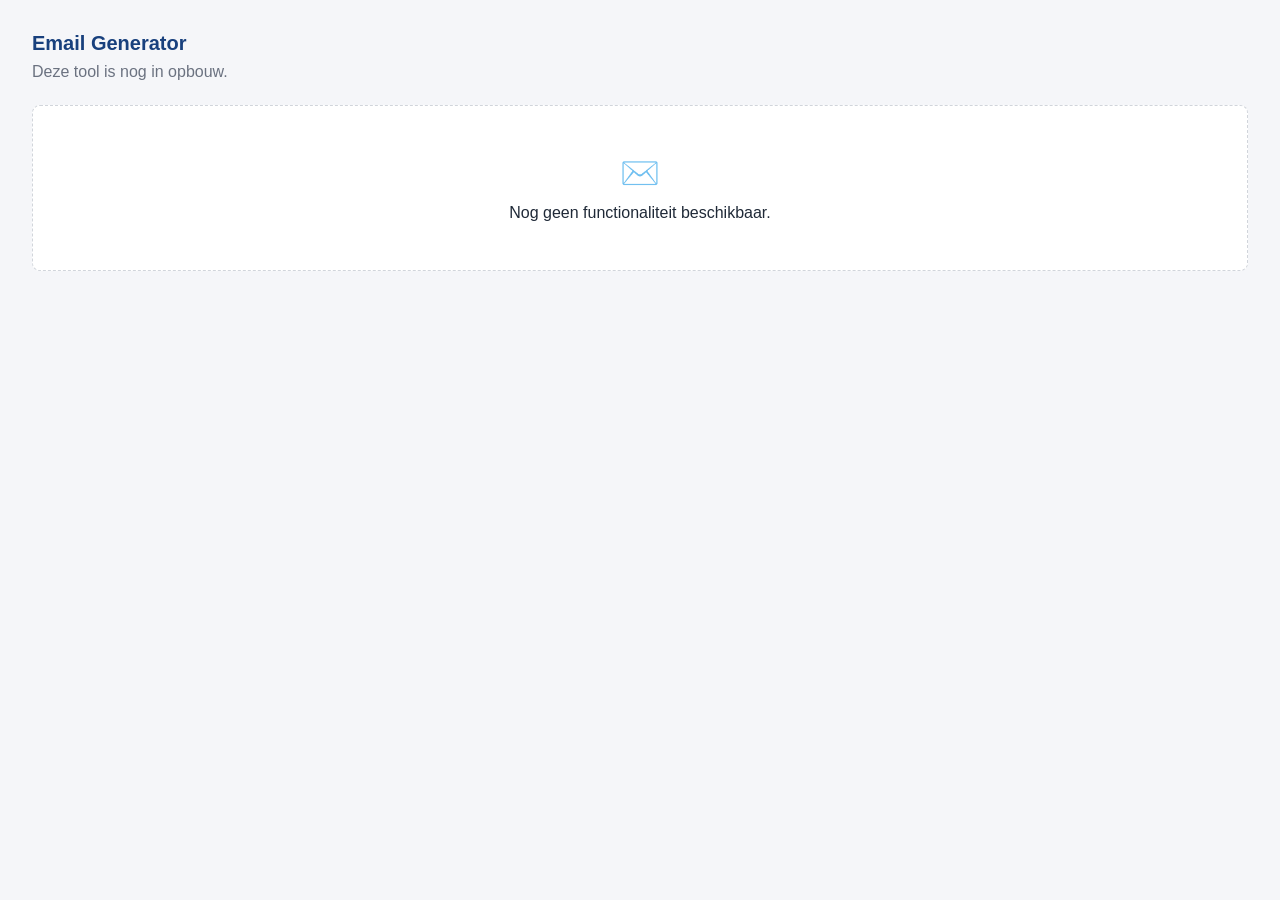
==== frontend/email-generator/index.html @ e0c7e8ed "Add Email Generator to dashboard" ====
<!DOCTYPE html>
<html lang="nl">
<head>
    <meta charset="UTF-8">
    <title>Email Generator</title>
    <style>
        * { box-sizing: border-box; }
        body {
            margin: 0;
            padding: 32px;
            font-family: -apple-system, BlinkMacSystemFont, 'Segoe UI', Roboto, sans-serif;
            background: #F5F6F9;
            color: #1f2937;
        }
        h1 {
            margin: 0 0 8px;
            color: #18407D;
            font-size: 20px;
        }
        p {
            margin: 0 0 24px;
            color: #6b7280;
        }
        .placeholder {
            border: 1px dashed #d1d5db;
            border-radius: 8px;
            padding: 48px 24px;
            text-align: center;
            background: #fff;
        }
        .placeholder span {
            font-size: 32px;
            display: block;
            margin-bottom: 12px;
        }
    </style>
</head>
<body>
    <h1>Email Generator</h1>
    <p>Deze tool is nog in opbouw.</p>
    <div class="placeholder">
        <span>✉️</span>
        Nog geen functionaliteit beschikbaar.
    </div>
</body>
</html>
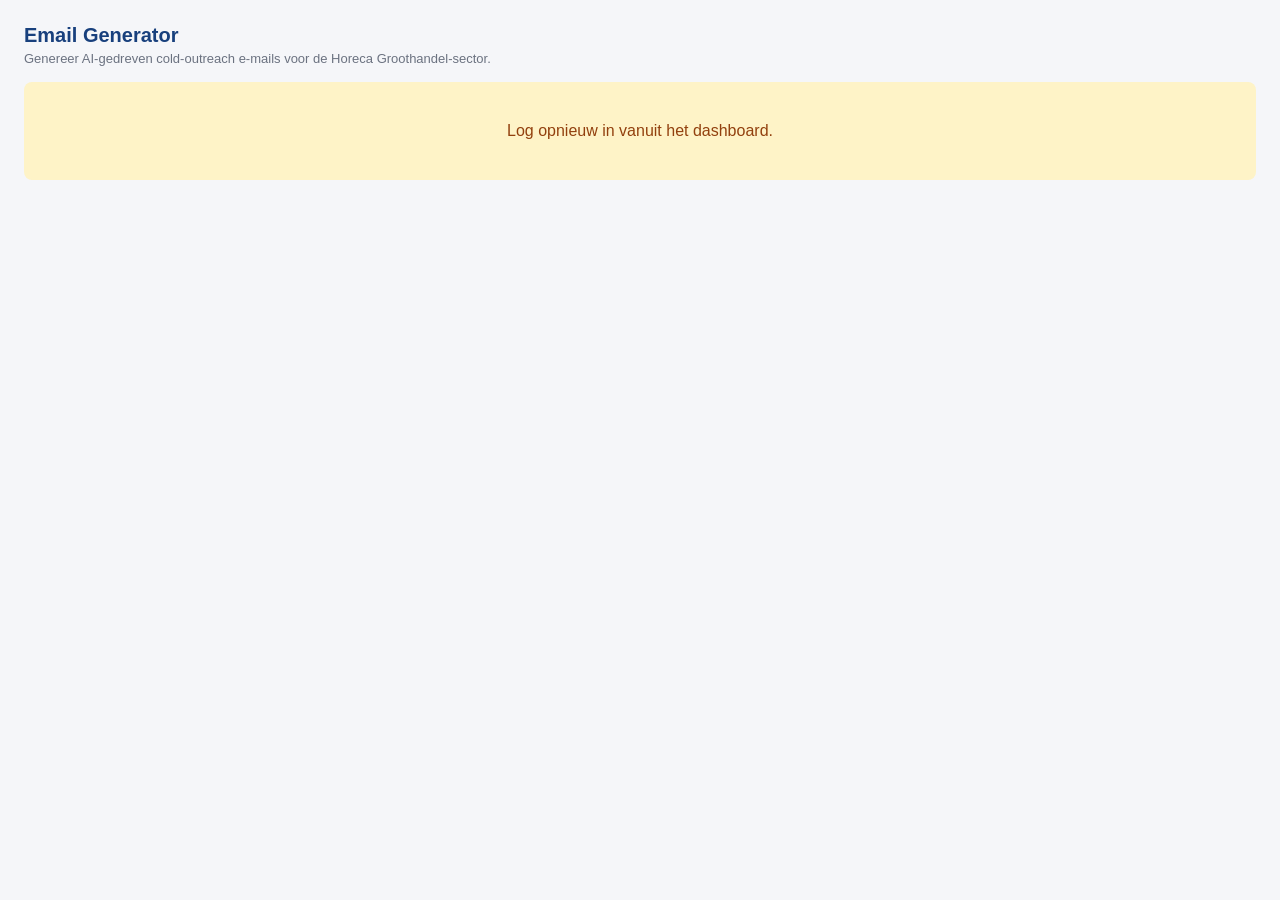
==== commit ed24e928: "Implement real Email Generator backend + frontend Replaces the placeholder iframe page with a workin" ====
--- a/frontend/email-generator/index.html
+++ b/frontend/email-generator/index.html
@@ -5,42 +5,559 @@
     <title>Email Generator</title>
     <style>
         * { box-sizing: border-box; }
+        html, body {
+            height: 100%;
+            margin: 0;
+        }
         body {
-            margin: 0;
-            padding: 32px;
             font-family: -apple-system, BlinkMacSystemFont, 'Segoe UI', Roboto, sans-serif;
             background: #F5F6F9;
             color: #1f2937;
         }
+        .container {
+            height: 100%;
+            display: flex;
+            flex-direction: column;
+            padding: 24px;
+        }
         h1 {
-            margin: 0 0 8px;
+            margin: 0 0 4px;
             color: #18407D;
             font-size: 20px;
         }
-        p {
-            margin: 0 0 24px;
+        .intro {
+            margin: 0 0 16px;
             color: #6b7280;
-        }
-        .placeholder {
-            border: 1px dashed #d1d5db;
+            font-size: 13px;
+        }
+        .content {
+            flex: 1;
+            min-height: 0;
+            display: grid;
+            grid-template-columns: 260px 1fr 240px 380px;
+            border: 1px solid #e5e7eb;
             border-radius: 8px;
-            padding: 48px 24px;
+            overflow: hidden;
+            background: #fff;
+        }
+        .panel {
+            padding: 18px;
+            overflow-y: auto;
+            border-right: 1px solid #e5e7eb;
+        }
+        .panel.right { border-right: none; }
+        .panel-title {
+            font-size: 13px;
+            font-weight: 600;
+            color: #18407D;
+            margin: 0 0 12px;
+            padding-bottom: 8px;
+            border-bottom: 2px solid #F18700;
+        }
+        .form-section { margin-bottom: 14px; }
+        .form-label {
+            display: block;
+            font-size: 12px;
+            font-weight: 600;
+            color: #374151;
+            margin-bottom: 4px;
+        }
+        select, input[type=text] {
+            width: 100%;
+            padding: 7px 8px;
+            border: 1px solid #d1d5db;
+            border-radius: 6px;
+            font-size: 13px;
+            font-family: inherit;
+            background: #fff;
+        }
+        select:focus, input[type=text]:focus {
+            outline: none;
+            border-color: #18407D;
+            box-shadow: 0 0 0 2px rgba(24, 64, 125, 0.15);
+        }
+        .btn {
+            width: 100%;
+            padding: 9px 12px;
+            border: none;
+            border-radius: 6px;
+            font-size: 13px;
+            font-weight: 600;
+            cursor: pointer;
+            margin-top: 6px;
+        }
+        .btn-primary {
+            background: #18407D;
+            color: #fff;
+        }
+        .btn-primary:hover { background: #123162; }
+        .btn-primary:disabled { background: #9ca3af; cursor: not-allowed; }
+        .btn-accent { background: #F18700; color: #fff; }
+        .btn-accent:hover { background: #B46500; }
+        .btn-accent:disabled { background: #9ca3af; cursor: not-allowed; }
+        .btn-small {
+            width: auto;
+            padding: 5px 10px;
+            font-size: 12px;
+            margin-top: 0;
+        }
+        .kb-group { margin-bottom: 16px; }
+        .kb-group-title {
+            font-size: 12px;
+            font-weight: 600;
+            color: #374151;
+            margin-bottom: 6px;
+        }
+        .kb-checkbox {
+            display: flex;
+            align-items: flex-start;
+            gap: 6px;
+            padding: 5px 0;
+            font-size: 12px;
+            line-height: 1.4;
+            color: #374151;
+        }
+        .kb-checkbox input { margin-top: 2px; }
+        .stats-box {
+            background: #F5F6F9;
+            border-radius: 6px;
+            padding: 12px;
+            font-size: 12px;
+            color: #374151;
+            margin-bottom: 16px;
+        }
+        .stats-box div { margin-bottom: 4px; }
+        .help-text {
+            font-size: 12px;
+            color: #6b7280;
+            line-height: 1.5;
+        }
+        .message {
+            font-size: 12px;
+            padding: 8px 10px;
+            border-radius: 6px;
+            margin-top: 10px;
+        }
+        .message.success { background: #d1fae5; color: #065f46; }
+        .message.error { background: #fef3c7; color: #92400e; }
+        .email-card {
+            border: 1px solid #e5e7eb;
+            border-radius: 8px;
+            padding: 12px;
+            margin-bottom: 12px;
+        }
+        .email-angle {
+            font-size: 11px;
+            font-weight: 600;
+            color: #F18700;
+            text-transform: uppercase;
+            margin-bottom: 4px;
+        }
+        .email-subject {
+            font-weight: 600;
+            font-size: 13px;
+            margin-bottom: 6px;
+            color: #18407D;
+        }
+        .email-body {
+            font-size: 13px;
+            color: #374151;
+            line-height: 1.5;
+            margin-bottom: 10px;
+            white-space: normal;
+        }
+        .email-actions {
+            display: flex;
+            gap: 8px;
+        }
+        .empty-state {
+            color: #9ca3af;
+            font-size: 13px;
             text-align: center;
-            background: #fff;
-        }
-        .placeholder span {
-            font-size: 32px;
-            display: block;
-            margin-bottom: 12px;
+            padding: 24px 8px;
+        }
+        .saved-template-item {
+            border: 1px solid #e5e7eb;
+            border-radius: 6px;
+            padding: 8px 10px;
+            margin-bottom: 8px;
+            font-size: 12px;
+        }
+        .saved-template-subject {
+            font-weight: 600;
+            color: #18407D;
+            margin-bottom: 3px;
+        }
+        .saved-template-body {
+            color: #6b7280;
+            margin-bottom: 6px;
+            display: -webkit-box;
+            -webkit-line-clamp: 2;
+            -webkit-box-orient: vertical;
+            overflow: hidden;
+        }
+        .spinner {
+            display: inline-block;
+            width: 14px;
+            height: 14px;
+            border: 2px solid rgba(255,255,255,0.4);
+            border-top-color: #fff;
+            border-radius: 50%;
+            animation: spin 0.7s linear infinite;
+            vertical-align: middle;
+            margin-right: 6px;
+        }
+        @keyframes spin { to { transform: rotate(360deg); } }
+        .auth-warning {
+            padding: 40px 24px;
+            text-align: center;
+            color: #92400e;
+            background: #fef3c7;
+            border-radius: 8px;
         }
     </style>
 </head>
 <body>
-    <h1>Email Generator</h1>
-    <p>Deze tool is nog in opbouw.</p>
-    <div class="placeholder">
-        <span>✉️</span>
-        Nog geen functionaliteit beschikbaar.
+    <div class="container">
+        <h1>Email Generator</h1>
+        <p class="intro">Genereer AI-gedreven cold-outreach e-mails voor de Horeca Groothandel-sector.</p>
+        <div id="authGate"></div>
+        <div class="content" id="mainContent">
+            <div class="panel">
+                <div class="panel-title">1. Setup</div>
+                <div class="form-section">
+                    <label class="form-label">Sector</label>
+                    <select id="sectorSelect">
+                        <option value="horeca">Horeca Groothandel</option>
+                    </select>
+                </div>
+                <div class="form-section">
+                    <label class="form-label">Persona</label>
+                    <select id="personaSelect">
+                        <option value="">Selecteer...</option>
+                        <option value="owner">Eigenaar/Directeur</option>
+                        <option value="manager">Operations Manager</option>
+                        <option value="admin">Administratief Medewerker</option>
+                        <option value="it">IT/Technisch</option>
+                    </select>
+                </div>
+                <div class="form-section">
+                    <label class="form-label">Doel</label>
+                    <select id="goalSelect">
+                        <option value="appointment" selected>Afspraak maken</option>
+                        <option value="webinar">Inschrijven webinar</option>
+                        <option value="analysis">Analyse invullen</option>
+                        <option value="contact">Contactgegevens verkrijgen</option>
+                    </select>
+                </div>
+                <div class="form-section">
+                    <label class="form-label">Fase</label>
+                    <select id="stageSelect">
+                        <option value="1">Stage 1: Introductie</option>
+                        <option value="2">Stage 2: Probleem herkenning</option>
+                        <option value="3">Stage 3: Oplossing interesse</option>
+                        <option value="4">Stage 4: Engagement</option>
+                        <option value="5">Stage 5: Urgentie/Final Push</option>
+                    </select>
+                </div>
+                <div class="form-section">
+                    <label class="form-label">Toon</label>
+                    <select id="toneSelect">
+                        <option value="friendly">Vriendelijk</option>
+                        <option value="formal">Formeel</option>
+                        <option value="urgent">Urgent</option>
+                        <option value="empathetic">Empathisch</option>
+                    </select>
+                </div>
+                <button class="btn btn-primary" id="generateBtn" onclick="generateKb()">Genereer Knowledge Base</button>
+                <div id="kbMessage"></div>
+            </div>
+
+            <div class="panel">
+                <div class="panel-title">2. Knowledge Base</div>
+                <div id="kbEmptyState" class="empty-state">Genereer eerst de Knowledge Base via het setup-paneel.</div>
+                <div id="painsSection" class="kb-group" style="display:none;">
+                    <div class="kb-group-title">Pijnpunten</div>
+                    <div id="painsList"></div>
+                </div>
+                <div id="valuesSection" class="kb-group" style="display:none;">
+                    <div class="kb-group-title">Waardeproposities</div>
+                    <div id="valuesList"></div>
+                </div>
+                <div id="objectionsSection" class="kb-group" style="display:none;">
+                    <div class="kb-group-title">Bezwaren (altijd meegenomen)</div>
+                    <div id="objectionsList"></div>
+                </div>
+                <button class="btn btn-accent" id="emailBtn" onclick="generateEmails()" style="display:none;">Genereer e-mails</button>
+                <div id="emailsMessage"></div>
+            </div>
+
+            <div class="panel">
+                <div class="panel-title">Status</div>
+                <div class="stats-box" id="statsBox">
+                    <div>Pijnpunten: <strong id="statPains">-</strong></div>
+                    <div>Waardes: <strong id="statValues">-</strong></div>
+                    <div>Bezwaren: <strong id="statObjections">-</strong></div>
+                    <div>Gegenereerde e-mails: <strong id="statEmails">-</strong></div>
+                </div>
+                <div class="panel-title" style="margin-top: 4px;">Mijn templates</div>
+                <div id="savedTemplatesList">
+                    <div class="empty-state">Nog geen opgeslagen templates.</div>
+                </div>
+            </div>
+
+            <div class="panel right">
+                <div class="panel-title">Gegenereerde e-mails</div>
+                <div id="resultsArea">
+                    <div class="empty-state">Nog geen e-mails gegenereerd. Doorloop eerst stap 1 en 2.</div>
+                </div>
+            </div>
+        </div>
     </div>
+
+    <script>
+        // --- API base / auth (same pattern as frontend/dashboard.html) -----
+        const PRODUCTION_API_BASE = 'https://twikey-platform-backend.onrender.com';
+        const isLocal = location.protocol === 'file:' ||
+            location.hostname === 'localhost' ||
+            location.hostname === '127.0.0.1';
+        const API_BASE = isLocal ? 'http://localhost:8000' : PRODUCTION_API_BASE;
+
+        const AUTH_TOKEN_KEY = 'twikey_token';
+
+        function getToken() {
+            return localStorage.getItem(AUTH_TOKEN_KEY);
+        }
+
+        function authHeaders(extra) {
+            return Object.assign({ Authorization: 'Bearer ' + getToken() }, extra || {});
+        }
+
+        async function apiGet(path) {
+            const res = await fetch(`${API_BASE}${path}`, { headers: authHeaders() });
+            const data = await res.json().catch(() => ({}));
+            if (!res.ok) throw new Error(data.detail || `HTTP ${res.status}`);
+            return data;
+        }
+
+        async function apiPost(path, body) {
+            const res = await fetch(`${API_BASE}${path}`, {
+                method: 'POST',
+                headers: authHeaders({ 'Content-Type': 'application/json' }),
+                body: JSON.stringify(body || {}),
+            });
+            const data = await res.json().catch(() => ({}));
+            if (!res.ok) throw new Error(data.detail || `HTTP ${res.status}`);
+            return data;
+        }
+
+        function escapeHtml(str) {
+            const div = document.createElement('div');
+            div.textContent = str ?? '';
+            return div.innerHTML;
+        }
+
+        // This page only ever runs inside dashboard.html's iframe, which
+        // already guarantees a valid session before it's shown - so unlike
+        // dashboard.html itself, a missing token here just means the parent
+        // page's own auth guard hasn't run yet (or storage got cleared) and
+        // there's nothing useful to redirect *within* the iframe to.
+        if (!getToken()) {
+            document.getElementById('authGate').innerHTML =
+                '<div class="auth-warning">Log opnieuw in vanuit het dashboard.</div>';
+            document.getElementById('mainContent').style.display = 'none';
+        }
+
+        // --- State -----------------------------------------------------------
+        let kbData = null;
+        let generatedEmails = [];
+
+        function currentSelection() {
+            return {
+                sector: document.getElementById('sectorSelect').value,
+                persona: document.getElementById('personaSelect').value,
+                goal: document.getElementById('goalSelect').value,
+                stage: document.getElementById('stageSelect').value,
+                tone: document.getElementById('toneSelect').value,
+            };
+        }
+
+        async function generateKb() {
+            const sel = currentSelection();
+            const msgEl = document.getElementById('kbMessage');
+            msgEl.innerHTML = '';
+            if (!sel.persona || !sel.goal || !sel.stage || !sel.tone) {
+                msgEl.innerHTML = '<div class="message error">Vul eerst persona, doel, fase en toon in.</div>';
+                return;
+            }
+            const btn = document.getElementById('generateBtn');
+            btn.disabled = true;
+            btn.innerHTML = '<span class="spinner"></span>Bezig...';
+            try {
+                const data = await apiPost('/api/email-generator/kb', { sector: sel.sector });
+                kbData = data.kb;
+                renderKb();
+                document.getElementById('emailBtn').style.display = 'block';
+                msgEl.innerHTML = '<div class="message success">Knowledge Base geladen.</div>';
+            } catch (err) {
+                msgEl.innerHTML = `<div class="message error">${escapeHtml(err.message)}</div>`;
+            } finally {
+                btn.disabled = false;
+                btn.textContent = 'Genereer Knowledge Base';
+            }
+        }
+
+        function renderKb() {
+            document.getElementById('kbEmptyState').style.display = 'none';
+
+            const painsList = document.getElementById('painsList');
+            painsList.innerHTML = kbData.pains.map((p, i) => `
+                <label class="kb-checkbox">
+                    <input type="checkbox" class="pain-checkbox" value="${i}">
+                    <span>${escapeHtml(p)}</span>
+                </label>
+            `).join('');
+            document.getElementById('painsSection').style.display = 'block';
+
+            const valuesList = document.getElementById('valuesList');
+            valuesList.innerHTML = kbData.values.map((v, i) => `
+                <label class="kb-checkbox">
+                    <input type="checkbox" class="value-checkbox" value="${i}">
+                    <span>${escapeHtml(v)}</span>
+                </label>
+            `).join('');
+            document.getElementById('valuesSection').style.display = 'block';
+
+            const objectionsList = document.getElementById('objectionsList');
+            objectionsList.innerHTML = kbData.objections.map(o => `
+                <label class="kb-checkbox">
+                    <input type="checkbox" checked disabled>
+                    <span>${escapeHtml(o)}</span>
+                </label>
+            `).join('');
+            document.getElementById('objectionsSection').style.display = 'block';
+
+            document.getElementById('statPains').textContent = kbData.pains.length;
+            document.getElementById('statValues').textContent = kbData.values.length;
+            document.getElementById('statObjections').textContent = kbData.objections.length;
+        }
+
+        // Selecteer alle geselecteerde items, of - als er niets is
+        // aangevinkt - alles (zodat "Genereer e-mails" ook zonder eerst te
+        // selecteren bruikbare resultaten geeft).
+        function getSelectedItems() {
+            const painChecks = Array.from(document.querySelectorAll('.pain-checkbox'));
+            const selectedPains = painChecks.filter(c => c.checked).map(c => kbData.pains[c.value]);
+            const valueChecks = Array.from(document.querySelectorAll('.value-checkbox'));
+            const selectedValues = valueChecks.filter(c => c.checked).map(c => kbData.values[c.value]);
+            return {
+                pains: selectedPains.length ? selectedPains : kbData.pains,
+                values: selectedValues.length ? selectedValues : kbData.values,
+                objections: kbData.objections,
+            };
+        }
+
+        async function generateEmails() {
+            const msgEl = document.getElementById('emailsMessage');
+            msgEl.innerHTML = '';
+            if (!kbData) {
+                msgEl.innerHTML = '<div class="message error">Genereer eerst de Knowledge Base.</div>';
+                return;
+            }
+            const sel = currentSelection();
+            const selected = getSelectedItems();
+            const btn = document.getElementById('emailBtn');
+            btn.disabled = true;
+            btn.innerHTML = '<span class="spinner"></span>Bezig...';
+            try {
+                const data = await apiPost('/api/email-generator/emails', {
+                    sector: sel.sector, persona: sel.persona, goal: sel.goal, stage: sel.stage, tone: sel.tone,
+                    pains: selected.pains, values: selected.values, objections: selected.objections, count: 3,
+                });
+                generatedEmails = data.emails;
+                renderEmails();
+                document.getElementById('statEmails').textContent = generatedEmails.length;
+                const bron = data.source === 'ai' ? 'AI' : 'sjabloon, want geen AI-koppeling geconfigureerd';
+                msgEl.innerHTML = `<div class="message success">✅ Emails gegenereerd (bron: ${bron}).</div>`;
+            } catch (err) {
+                msgEl.innerHTML = `<div class="message error">${escapeHtml(err.message)}</div>`;
+            } finally {
+                btn.disabled = false;
+                btn.textContent = 'Genereer e-mails';
+            }
+        }
+
+        function renderEmails() {
+            const area = document.getElementById('resultsArea');
+            area.innerHTML = generatedEmails.map((e, i) => `
+                <div class="email-card">
+                    <div class="email-angle">${escapeHtml(e.angle)}</div>
+                    <div class="email-subject">${escapeHtml(e.subject)}</div>
+                    <div class="email-body">${escapeHtml(e.body)}</div>
+                    <div class="email-actions">
+                        <button class="btn btn-primary btn-small" onclick="copyEmail(${i})">Kopieer</button>
+                        <button class="btn btn-accent btn-small" onclick="saveTemplate(${i})">Opslaan</button>
+                    </div>
+                    <div id="emailAction${i}"></div>
+                </div>
+            `).join('');
+        }
+
+        function copyEmail(idx) {
+            const e = generatedEmails[idx];
+            const text = `Subject: ${e.subject}\n\n${e.body}`;
+            navigator.clipboard.writeText(text).then(() => {
+                document.getElementById(`emailAction${idx}`).innerHTML =
+                    '<div class="message success">Gekopieerd naar klembord.</div>';
+            });
+        }
+
+        async function saveTemplate(idx) {
+            const e = generatedEmails[idx];
+            const sel = currentSelection();
+            const actionEl = document.getElementById(`emailAction${idx}`);
+            try {
+                await apiPost('/api/email-generator/templates', {
+                    sector: sel.sector, persona: sel.persona, goal: sel.goal, stage: sel.stage, tone: sel.tone,
+                    subject: e.subject, body: e.body, angle: e.angle,
+                });
+                actionEl.innerHTML = '<div class="message success">Opgeslagen als template.</div>';
+                loadSavedTemplates();
+            } catch (err) {
+                actionEl.innerHTML = `<div class="message error">${escapeHtml(err.message)}</div>`;
+            }
+        }
+
+        let savedTemplates = [];
+
+        function copySavedTemplate(idx) {
+            const t = savedTemplates[idx];
+            navigator.clipboard.writeText(`Subject: ${t.subject}\n\n${t.body}`);
+        }
+
+        async function loadSavedTemplates() {
+            if (!getToken()) return;
+            const listEl = document.getElementById('savedTemplatesList');
+            try {
+                const data = await apiGet('/api/email-generator/templates');
+                savedTemplates = data.templates || [];
+                if (!savedTemplates.length) {
+                    listEl.innerHTML = '<div class="empty-state">Nog geen opgeslagen templates.</div>';
+                    return;
+                }
+                listEl.innerHTML = savedTemplates.map((t, i) => `
+                    <div class="saved-template-item">
+                        <div class="saved-template-subject">${escapeHtml(t.subject)}</div>
+                        <div class="saved-template-body">${escapeHtml(t.body)}</div>
+                        <button class="btn btn-primary btn-small" onclick="copySavedTemplate(${i})">Kopieer</button>
+                    </div>
+                `).join('');
+            } catch (err) {
+                listEl.innerHTML = `<div class="message error">${escapeHtml(err.message)}</div>`;
+            }
+        }
+
+        window.addEventListener('load', loadSavedTemplates);
+    </script>
 </body>
 </html>
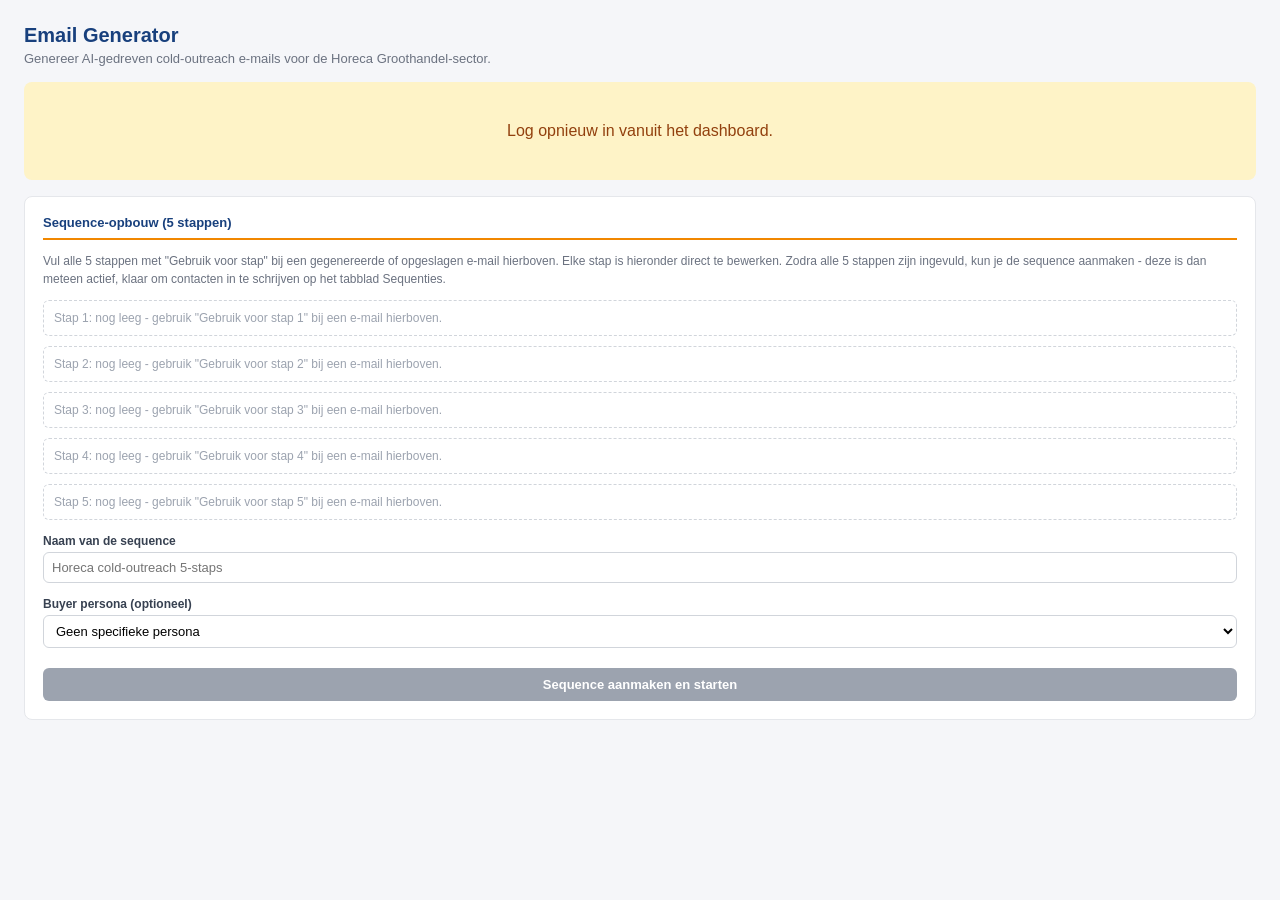
==== commit 2f5f7c20: "Add template editing and sequence builder to Email Generator Saved templates can now be edited in pl" ====
--- a/frontend/email-generator/index.html
+++ b/frontend/email-generator/index.html
@@ -15,7 +15,7 @@
             color: #1f2937;
         }
         .container {
-            height: 100%;
+            min-height: 100%;
             display: flex;
             flex-direction: column;
             padding: 24px;
@@ -62,7 +62,7 @@
             color: #374151;
             margin-bottom: 4px;
         }
-        select, input[type=text] {
+        select, input[type=text], input[type=number], textarea {
             width: 100%;
             padding: 7px 8px;
             border: 1px solid #d1d5db;
@@ -71,11 +71,12 @@
             font-family: inherit;
             background: #fff;
         }
-        select:focus, input[type=text]:focus {
+        select:focus, input[type=text]:focus, input[type=number]:focus, textarea:focus {
             outline: none;
             border-color: #18407D;
             box-shadow: 0 0 0 2px rgba(24, 64, 125, 0.15);
         }
+        textarea { resize: vertical; min-height: 60px; }
         .btn {
             width: 100%;
             padding: 9px 12px;
@@ -215,6 +216,83 @@
             background: #fef3c7;
             border-radius: 8px;
         }
+        .saved-template-edit {
+            margin-top: 6px;
+        }
+        .saved-template-edit .form-section { margin-bottom: 8px; }
+        .item-actions {
+            display: flex;
+            gap: 6px;
+            flex-wrap: wrap;
+        }
+        .slot-picker {
+            display: flex;
+            align-items: center;
+            gap: 4px;
+            margin-top: 6px;
+            font-size: 11px;
+            color: #6b7280;
+        }
+        .btn-slot {
+            width: 22px;
+            height: 22px;
+            padding: 0;
+            border: 1px solid #d1d5db;
+            border-radius: 4px;
+            background: #fff;
+            cursor: pointer;
+            font-size: 11px;
+            line-height: 1;
+        }
+        .btn-slot-filled {
+            background: #F18700;
+            color: #fff;
+            border-color: #F18700;
+        }
+        .builder-panel {
+            margin-top: 16px;
+            border: 1px solid #e5e7eb;
+            border-radius: 8px;
+            padding: 18px;
+            background: #fff;
+        }
+        .builder-slots {
+            display: flex;
+            flex-direction: column;
+            gap: 10px;
+            margin-bottom: 14px;
+        }
+        .builder-slot {
+            border: 1px solid #e5e7eb;
+            border-radius: 6px;
+            padding: 10px;
+        }
+        .builder-slot-empty {
+            color: #9ca3af;
+            font-size: 12px;
+            padding: 10px;
+            border: 1px dashed #d1d5db;
+            border-radius: 6px;
+        }
+        .builder-slot-header {
+            display: flex;
+            justify-content: space-between;
+            align-items: center;
+            margin-bottom: 6px;
+        }
+        .builder-slot-title {
+            font-size: 12px;
+            font-weight: 600;
+            color: #18407D;
+        }
+        .builder-slot-row {
+            display: flex;
+            gap: 8px;
+            align-items: flex-start;
+            margin-top: 6px;
+        }
+        .builder-slot-row .form-label { margin-bottom: 2px; }
+        .builder-wait-days { max-width: 90px; }
     </style>
 </head>
 <body>
@@ -313,6 +391,26 @@
                 </div>
             </div>
         </div>
+
+        <div class="builder-panel" id="sequenceBuilderPanel">
+            <div class="panel-title">Sequence-opbouw (5 stappen)</div>
+            <p class="help-text" style="margin-bottom:12px;">
+                Vul alle 5 stappen met "Gebruik voor stap" bij een gegenereerde of opgeslagen e-mail hierboven.
+                Elke stap is hieronder direct te bewerken. Zodra alle 5 stappen zijn ingevuld, kun je de sequence
+                aanmaken - deze is dan meteen actief, klaar om contacten in te schrijven op het tabblad Sequenties.
+            </p>
+            <div class="builder-slots" id="sequenceBuilderSlots"></div>
+            <div class="form-section">
+                <label class="form-label">Naam van de sequence</label>
+                <input type="text" id="sequenceBuilderName" placeholder="Horeca cold-outreach 5-staps">
+            </div>
+            <div class="form-section">
+                <label class="form-label">Buyer persona (optioneel)</label>
+                <select id="sequenceBuilderPersona"><option value="">Geen specifieke persona</option></select>
+            </div>
+            <button class="btn btn-primary" id="sequenceBuilderCommitBtn" disabled onclick="commitSequence()">Sequence aanmaken en starten</button>
+            <div id="sequenceBuilderMessage"></div>
+        </div>
     </div>
 
     <script>
@@ -351,6 +449,17 @@
             return data;
         }
 
+        async function apiPut(path, body) {
+            const res = await fetch(`${API_BASE}${path}`, {
+                method: 'PUT',
+                headers: authHeaders({ 'Content-Type': 'application/json' }),
+                body: JSON.stringify(body || {}),
+            });
+            const data = await res.json().catch(() => ({}));
+            if (!res.ok) throw new Error(data.detail || `HTTP ${res.status}`);
+            return data;
+        }
+
         function escapeHtml(str) {
             const div = document.createElement('div');
             div.textContent = str ?? '';
@@ -371,6 +480,12 @@
         // --- State -----------------------------------------------------------
         let kbData = null;
         let generatedEmails = [];
+        let savedTemplates = [];
+        // 5 slots voor de sequence-opbouw hieronder; index 0-4 = step_order 0-4.
+        // Puur een UI-construct - sequence_steps in de database kent geen
+        // "stage", alleen step_order (de array-index bij het opslaan) en
+        // wait_days.
+        let sequenceSteps = [null, null, null, null, null];
 
         function currentSelection() {
             return {
@@ -487,6 +602,18 @@
             }
         }
 
+        // Rij van 5 genummerde knoppen om een e-mail (vers gegenereerd of
+        // opgeslagen) toe te wijzen aan een van de 5 sequence-stappen. Een
+        // gevulde stap wordt gemarkeerd (niet uitgeschakeld), zodat een
+        // andere bron dezelfde stap in één klik kan overschrijven.
+        function slotPickerHtml(addFn, sourceIdx) {
+            const buttons = [1, 2, 3, 4, 5].map(n => {
+                const filled = sequenceSteps[n - 1] ? 'btn-slot-filled' : '';
+                return `<button class="btn-slot ${filled}" onclick="${addFn}(${sourceIdx}, ${n - 1})">${n}</button>`;
+            }).join('');
+            return `<div class="slot-picker"><span>Gebruik voor stap:</span>${buttons}</div>`;
+        }
+
         function renderEmails() {
             const area = document.getElementById('resultsArea');
             area.innerHTML = generatedEmails.map((e, i) => `
@@ -498,6 +625,7 @@
                         <button class="btn btn-primary btn-small" onclick="copyEmail(${i})">Kopieer</button>
                         <button class="btn btn-accent btn-small" onclick="saveTemplate(${i})">Opslaan</button>
                     </div>
+                    ${slotPickerHtml('addGeneratedToSlot', i)}
                     <div id="emailAction${i}"></div>
                 </div>
             `).join('');
@@ -528,11 +656,35 @@
             }
         }
 
-        let savedTemplates = [];
-
         function copySavedTemplate(idx) {
             const t = savedTemplates[idx];
             navigator.clipboard.writeText(`Subject: ${t.subject}\n\n${t.body}`);
+        }
+
+        // Losstaand van loadSavedTemplates() zodat een slot-toewijzing de
+        // highlight-status hier kan verversen zonder opnieuw te hoeven
+        // ophalen bij de server.
+        function renderSavedTemplatesList() {
+            const listEl = document.getElementById('savedTemplatesList');
+            if (!savedTemplates.length) {
+                listEl.innerHTML = '<div class="empty-state">Nog geen opgeslagen templates.</div>';
+                return;
+            }
+            listEl.innerHTML = savedTemplates.map((t, i) => `
+                <div class="saved-template-item" id="savedTemplateItem${i}">
+                    <div id="savedTemplateView${i}">
+                        <div class="saved-template-subject">${escapeHtml(t.subject)}</div>
+                        <div class="saved-template-body">${escapeHtml(t.body)}</div>
+                        <div class="item-actions">
+                            <button class="btn btn-primary btn-small" onclick="copySavedTemplate(${i})">Kopieer</button>
+                            <button class="btn btn-accent btn-small" onclick="editSavedTemplate(${i})">Bewerken</button>
+                        </div>
+                        ${slotPickerHtml('addSavedToSlot', i)}
+                    </div>
+                    <div id="savedTemplateEdit${i}" class="saved-template-edit" style="display:none;"></div>
+                    <div id="savedTemplateAction${i}"></div>
+                </div>
+            `).join('');
         }
 
         async function loadSavedTemplates() {
@@ -541,23 +693,185 @@
             try {
                 const data = await apiGet('/api/email-generator/templates');
                 savedTemplates = data.templates || [];
-                if (!savedTemplates.length) {
-                    listEl.innerHTML = '<div class="empty-state">Nog geen opgeslagen templates.</div>';
-                    return;
-                }
-                listEl.innerHTML = savedTemplates.map((t, i) => `
-                    <div class="saved-template-item">
-                        <div class="saved-template-subject">${escapeHtml(t.subject)}</div>
-                        <div class="saved-template-body">${escapeHtml(t.body)}</div>
-                        <button class="btn btn-primary btn-small" onclick="copySavedTemplate(${i})">Kopieer</button>
-                    </div>
-                `).join('');
+                renderSavedTemplatesList();
             } catch (err) {
                 listEl.innerHTML = `<div class="message error">${escapeHtml(err.message)}</div>`;
             }
         }
 
-        window.addEventListener('load', loadSavedTemplates);
+        function editSavedTemplate(idx) {
+            const t = savedTemplates[idx];
+            document.getElementById(`savedTemplateView${idx}`).style.display = 'none';
+            const editEl = document.getElementById(`savedTemplateEdit${idx}`);
+            editEl.innerHTML = `
+                <div class="form-section">
+                    <label class="form-label">Onderwerp</label>
+                    <input type="text" id="savedTemplateEditSubject${idx}" value="${escapeHtml(t.subject)}">
+                </div>
+                <div class="form-section">
+                    <label class="form-label">Inhoud</label>
+                    <textarea id="savedTemplateEditBody${idx}">${escapeHtml(t.body)}</textarea>
+                </div>
+                <div class="item-actions">
+                    <button class="btn btn-primary btn-small" onclick="saveSavedTemplateEdit(${idx})">Opslaan</button>
+                    <button class="btn btn-small" onclick="cancelSavedTemplateEdit(${idx})">Annuleren</button>
+                </div>
+            `;
+            editEl.style.display = 'block';
+        }
+
+        function cancelSavedTemplateEdit(idx) {
+            document.getElementById(`savedTemplateEdit${idx}`).style.display = 'none';
+            document.getElementById(`savedTemplateView${idx}`).style.display = 'block';
+        }
+
+        async function saveSavedTemplateEdit(idx) {
+            const subject = document.getElementById(`savedTemplateEditSubject${idx}`).value.trim();
+            const body = document.getElementById(`savedTemplateEditBody${idx}`).value.trim();
+            const actionEl = document.getElementById(`savedTemplateAction${idx}`);
+            if (!subject || !body) {
+                actionEl.innerHTML = '<div class="message error">Onderwerp en inhoud mogen niet leeg zijn.</div>';
+                return;
+            }
+            try {
+                await apiPut(`/api/email-generator/templates/${savedTemplates[idx].id}`, { subject, body });
+                await loadSavedTemplates();
+            } catch (err) {
+                actionEl.innerHTML = `<div class="message error">${escapeHtml(err.message)}</div>`;
+            }
+        }
+
+        // --- Sequence-opbouw ---------------------------------------------
+
+        function addGeneratedToSlot(emailIdx, slotIdx) {
+            const e = generatedEmails[emailIdx];
+            sequenceSteps[slotIdx] = { wait_days: 3, subject: e.subject, body: e.body };
+            renderSequenceBuilder();
+            renderEmails();
+            renderSavedTemplatesList();
+        }
+
+        function addSavedToSlot(templateIdx, slotIdx) {
+            const t = savedTemplates[templateIdx];
+            sequenceSteps[slotIdx] = { wait_days: 3, subject: t.subject, body: t.body };
+            renderSequenceBuilder();
+            renderEmails();
+            renderSavedTemplatesList();
+        }
+
+        function clearSlot(slotIdx) {
+            sequenceSteps[slotIdx] = null;
+            renderSequenceBuilder();
+            renderEmails();
+            renderSavedTemplatesList();
+        }
+
+        // Muteert alleen de state (geen re-render) zodat typen in een
+        // stap-veld niet steeds de cursor laat springen door een volledige
+        // innerHTML-rebuild.
+        function updateSlotField(slotIdx, field, value) {
+            if (!sequenceSteps[slotIdx]) return;
+            sequenceSteps[slotIdx][field] = value;
+        }
+
+        function validateSequenceSteps() {
+            return sequenceSteps.every(s => s && s.subject.trim() && s.body.trim());
+        }
+
+        function renderSequenceBuilder() {
+            const slotsEl = document.getElementById('sequenceBuilderSlots');
+            slotsEl.innerHTML = sequenceSteps.map((s, idx) => {
+                if (!s) {
+                    return `<div class="builder-slot-empty">Stap ${idx + 1}: nog leeg - gebruik "Gebruik voor stap ${idx + 1}" bij een e-mail hierboven.</div>`;
+                }
+                return `
+                    <div class="builder-slot">
+                        <div class="builder-slot-header">
+                            <span class="builder-slot-title">Stap ${idx + 1}</span>
+                            <button class="btn btn-small" onclick="clearSlot(${idx})">Leegmaken</button>
+                        </div>
+                        <div class="form-section">
+                            <label class="form-label">Onderwerp</label>
+                            <input type="text" value="${escapeHtml(s.subject)}"
+                                   oninput="updateSlotField(${idx}, 'subject', this.value)">
+                        </div>
+                        <div class="form-section">
+                            <label class="form-label">Inhoud</label>
+                            <textarea oninput="updateSlotField(${idx}, 'body', this.value)">${escapeHtml(s.body)}</textarea>
+                        </div>
+                        <div class="builder-slot-row">
+                            <div>
+                                <label class="form-label">Wachtdagen na vorige stap</label>
+                                <input type="number" class="builder-wait-days" min="0" value="${s.wait_days}"
+                                       oninput="updateSlotField(${idx}, 'wait_days', parseInt(this.value, 10) || 0)">
+                            </div>
+                        </div>
+                    </div>
+                `;
+            }).join('');
+            document.getElementById('sequenceBuilderCommitBtn').disabled = !validateSequenceSteps();
+        }
+
+        async function loadPersonasForBuilder() {
+            if (!getToken()) return;
+            try {
+                const data = await apiGet('/api/buyer-personas');
+                const personas = data.personas || [];
+                const select = document.getElementById('sequenceBuilderPersona');
+                select.innerHTML = '<option value="">Geen specifieke persona</option>' +
+                    personas.map(p => `<option value="${p.id}">${escapeHtml(p.name)}</option>`).join('');
+            } catch (err) {
+                // Persona-select blijft dan gewoon leeg - geen blokkerende fout.
+            }
+        }
+
+        async function commitSequence() {
+            const msgEl = document.getElementById('sequenceBuilderMessage');
+            msgEl.innerHTML = '';
+            if (!validateSequenceSteps()) {
+                msgEl.innerHTML = '<div class="message error">Vul eerst alle 5 stappen in.</div>';
+                return;
+            }
+            const name = document.getElementById('sequenceBuilderName').value.trim();
+            if (!name) {
+                msgEl.innerHTML = '<div class="message error">Geef de sequence een naam.</div>';
+                return;
+            }
+            const personaValue = document.getElementById('sequenceBuilderPersona').value;
+            const personaId = personaValue ? parseInt(personaValue, 10) : null;
+            const btn = document.getElementById('sequenceBuilderCommitBtn');
+            btn.disabled = true;
+            btn.innerHTML = '<span class="spinner"></span>Bezig...';
+            try {
+                await apiPost('/api/sequences', {
+                    name,
+                    persona_id: personaId,
+                    steps: sequenceSteps.map(s => ({
+                        wait_days: s.wait_days, subject_template: s.subject, body_template: s.body,
+                    })),
+                });
+                sequenceSteps = [null, null, null, null, null];
+                document.getElementById('sequenceBuilderName').value = '';
+                renderSequenceBuilder();
+                renderEmails();
+                renderSavedTemplatesList();
+                msgEl.innerHTML =
+                    '<div class="message success">✅ Sequence aangemaakt en actief. ' +
+                    '<button class="btn btn-primary btn-small" style="margin-top:6px;" ' +
+                    'onclick="window.parent.switchTab(\'sequences\')">Ga naar Sequenties</button></div>';
+            } catch (err) {
+                msgEl.innerHTML = `<div class="message error">${escapeHtml(err.message)}</div>`;
+            } finally {
+                btn.disabled = !validateSequenceSteps();
+                btn.textContent = 'Sequence aanmaken en starten';
+            }
+        }
+
+        window.addEventListener('load', () => {
+            loadSavedTemplates();
+            loadPersonasForBuilder();
+            renderSequenceBuilder();
+        });
     </script>
 </body>
 </html>
